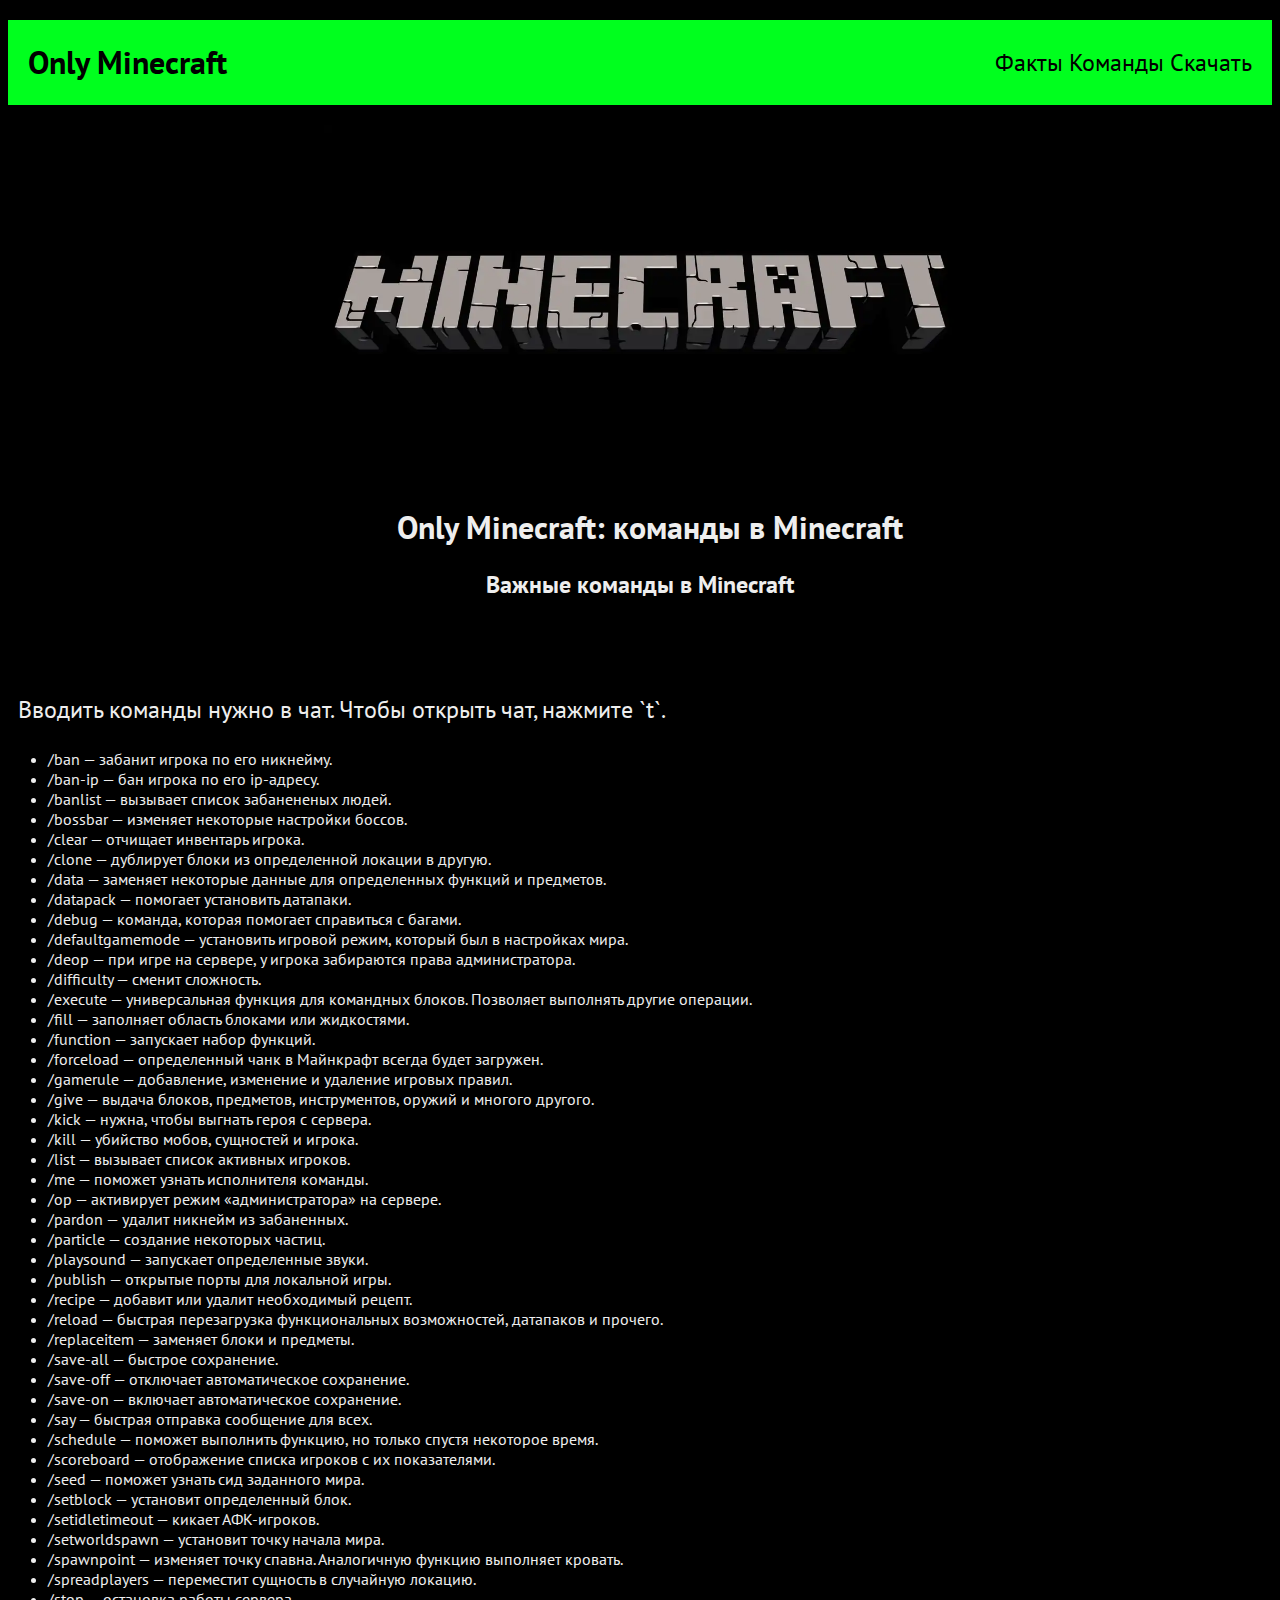
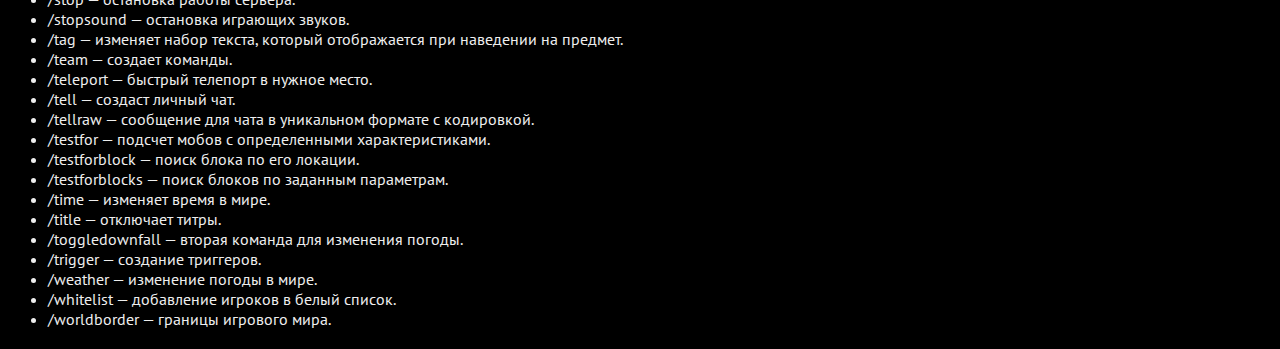
==== pages/commands.html @ 9325f2fd "Init" ====
<!DOCTYPE html>
<html>
  <head>
    <title>Only Minecraft - самое интересное про Minecraft</title>
	  <link rel="icon" href="../img/favicon.png" type="image/png">
    <link rel="stylesheet" href="../style.css">
  </head>
  <body>
    <header>
      <div class="main_header">
        <a href="../index.html">
          <h1>Only Minecraft</h1>
        </a>
        <div class="header_menu">
          <a href="evidence.html">Факты</a>
          <a href="commands.html">Команды</a>
          <a href="installing.html">Скачать</a>
        </div>
      </div>
    </header>

    <main>
      <div class="cover">
        <img src="../img/minecraft-logo.jpg" alt="Логотип Minecraft">
        <h1>Only Minecraft: команды в Minecraft</h1>
        <h2>Важные команды в Minecraft</h2>
      </div>
      <p class="info">Вводить команды нужно в чат. Чтобы открыть чат, нажмите `t`.</p>
      <div class="commands">
        <ul>
          <li>/ban — забанит игрока по его никнейму.</li>
          <li>/ban-ip — бан игрока по его ip-адресу.</li>
          <li>/banlist — вызывает список забанененых людей.</li>
          <li>/bossbar — изменяет некоторые настройки боссов.</li>
          <li>/clear — отчищает инвентарь игрока.</li>
          <li>/clone — дублирует блоки из определенной локации в другую.</li>
          <li>/data — заменяет некоторые данные для определенных функций и предметов.</li>
          <li>/datapack — помогает установить датапаки.</li>
          <li>/debug — команда, которая помогает справиться с багами.</li>
          <li>/defaultgamemode — установить игровой режим, который был в настройках мира.</li>
          <li>/deop — при игре на сервере, у игрока забираются права администратора.</li>
          <li>/difficulty — сменит сложность.</li>
          <li>/execute — универсальная функция для командных блоков. Позволяет выполнять другие операции.</li>
          <li>/fill — заполняет область блоками или жидкостями.</li>
          <li>/function — запускает набор функций.</li>
          <li>/forceload — определенный чанк в Майнкрафт всегда будет загружен.</li>
          <li>/gamerule — добавление, изменение и удаление игровых правил.</li>
          <li>/give — выдача блоков, предметов, инструментов, оружий и многого другого.</li>
          <li>/kick — нужна, чтобы выгнать героя с сервера.</li>
          <li>/kill — убийство мобов, сущностей и игрока.</li>
          <li>/list — вызывает список активных игроков.</li>
          <li>/me — поможет узнать исполнителя команды.</li>
          <li>/op — активирует режим «администратора» на сервере.</li>
          <li>/pardon — удалит никнейм из забаненных.</li>
          <li>/particle — создание некоторых частиц.</li>
          <li>/playsound — запускает определенные звуки.</li>
          <li>/publish — открытые порты для локальной игры.</li>
          <li>/recipe — добавит или удалит необходимый рецепт.</li>
          <li>/reload — быстрая перезагрузка функциональных возможностей, датапаков и прочего.</li>
          <li>/replaceitem — заменяет блоки и предметы.</li>
          <li>/save-all — быстрое сохранение.</li>
          <li>/save-off — отключает автоматическое сохранение.</li>
          <li>/save-on — включает автоматическое сохранение.</li>
          <li>/say — быстрая отправка сообщение для всех.</li>
          <li>/schedule — поможет выполнить функцию, но только спустя некоторое время.</li>
          <li>/scoreboard — отображение списка игроков с их показателями.</li>
          <li>/seed — поможет узнать сид заданного мира.</li>
          <li>/setblock — установит определенный блок.</li>
          <li>/setidletimeout — кикает АФК-игроков.</li>
          <li>/setworldspawn — установит точку начала мира.</li>
          <li>/spawnpoint — изменяет точку спавна. Аналогичную функцию выполняет кровать.</li>
          <li>/spreadplayers — переместит сущность в случайную локацию.</li>
          <li>/stop — остановка работы сервера.</li>
          <li>/stopsound — остановка играющих звуков.</li>
          <li>/tag — изменяет набор текста, который отображается при наведении на предмет.</li>
          <li>/team — создает команды.</li>
          <li>/teleport — быстрый телепорт в нужное место.</li>
          <li>/tell — создаст личный чат.</li>
          <li>/tellraw — сообщение для чата в уникальном формате с кодировкой.</li>
          <li>/testfor — подсчет мобов с определенными характеристиками.</li>
          <li>/testforblock — поиск блока по его локации.</li>
          <li>/testforblocks — поиск блоков по заданным параметрам.</li>
          <li>/time — изменяет время в мире.</li>
          <li>/title — отключает титры.</li>
          <li>/toggledownfall — вторая команда для изменения погоды.</li>
          <li>/trigger — создание триггеров.</li>
          <li>/weather — изменение погоды в мире.</li>
          <li>/whitelist — добавление игроков в белый список.</li>
          <li>/worldborder — границы игрового мира.</li>
        </ul>
      </div>
    </main>

    <footer>
    </footer>
  </body>
</html>
---- style.css ----
@import url('https://fonts.googleapis.com/css2?family=PT+Sans&display=swap');

body {
  font-family: 'PT Sans', sans-serif;
  background-color: #000000;
  color: #eeeeee;
}

main {
  margin: 20px auto;
}

a {
  text-decoration: none;
  color: #000000;
}

img {
  width: 100%;
}

.cover img {
  width: 50%;
}

p {
  font-size: 24px;
  margin-left: 10px;
}

h1 {
  margin-left: 20px;
}

.header_menu {
  font-size: 24px;
  margin: auto 20px;
}

.main_header {
  text-decoration: none;
  color: #000000;
  display: flex;
  margin: 20px auto;
  background-color: #00ff1e;
  justify-content: space-between;
}

.cover {
  padding-bottom: 50px;
  text-align: center;
}

.search_my {
  padding-bottom: 50px;
  text-align: center;
}

.direction {
  width: 100px;
  height: 200px;
}

.version_description {
  display: flex;
}

.version {
  border-style: ridge;
  border-radius: 3px;
  border-color: #eeeeee;
  margin-bottom: 20px;
}

.version_description img {
  width: 500px;
  margin-right: 20px;
}

.version_description p {
  margin-right: 20px;
}

.download h2 {
  margin-left: 40px;
  margin-bottom: 20px;
  color: #00ff1e;
}
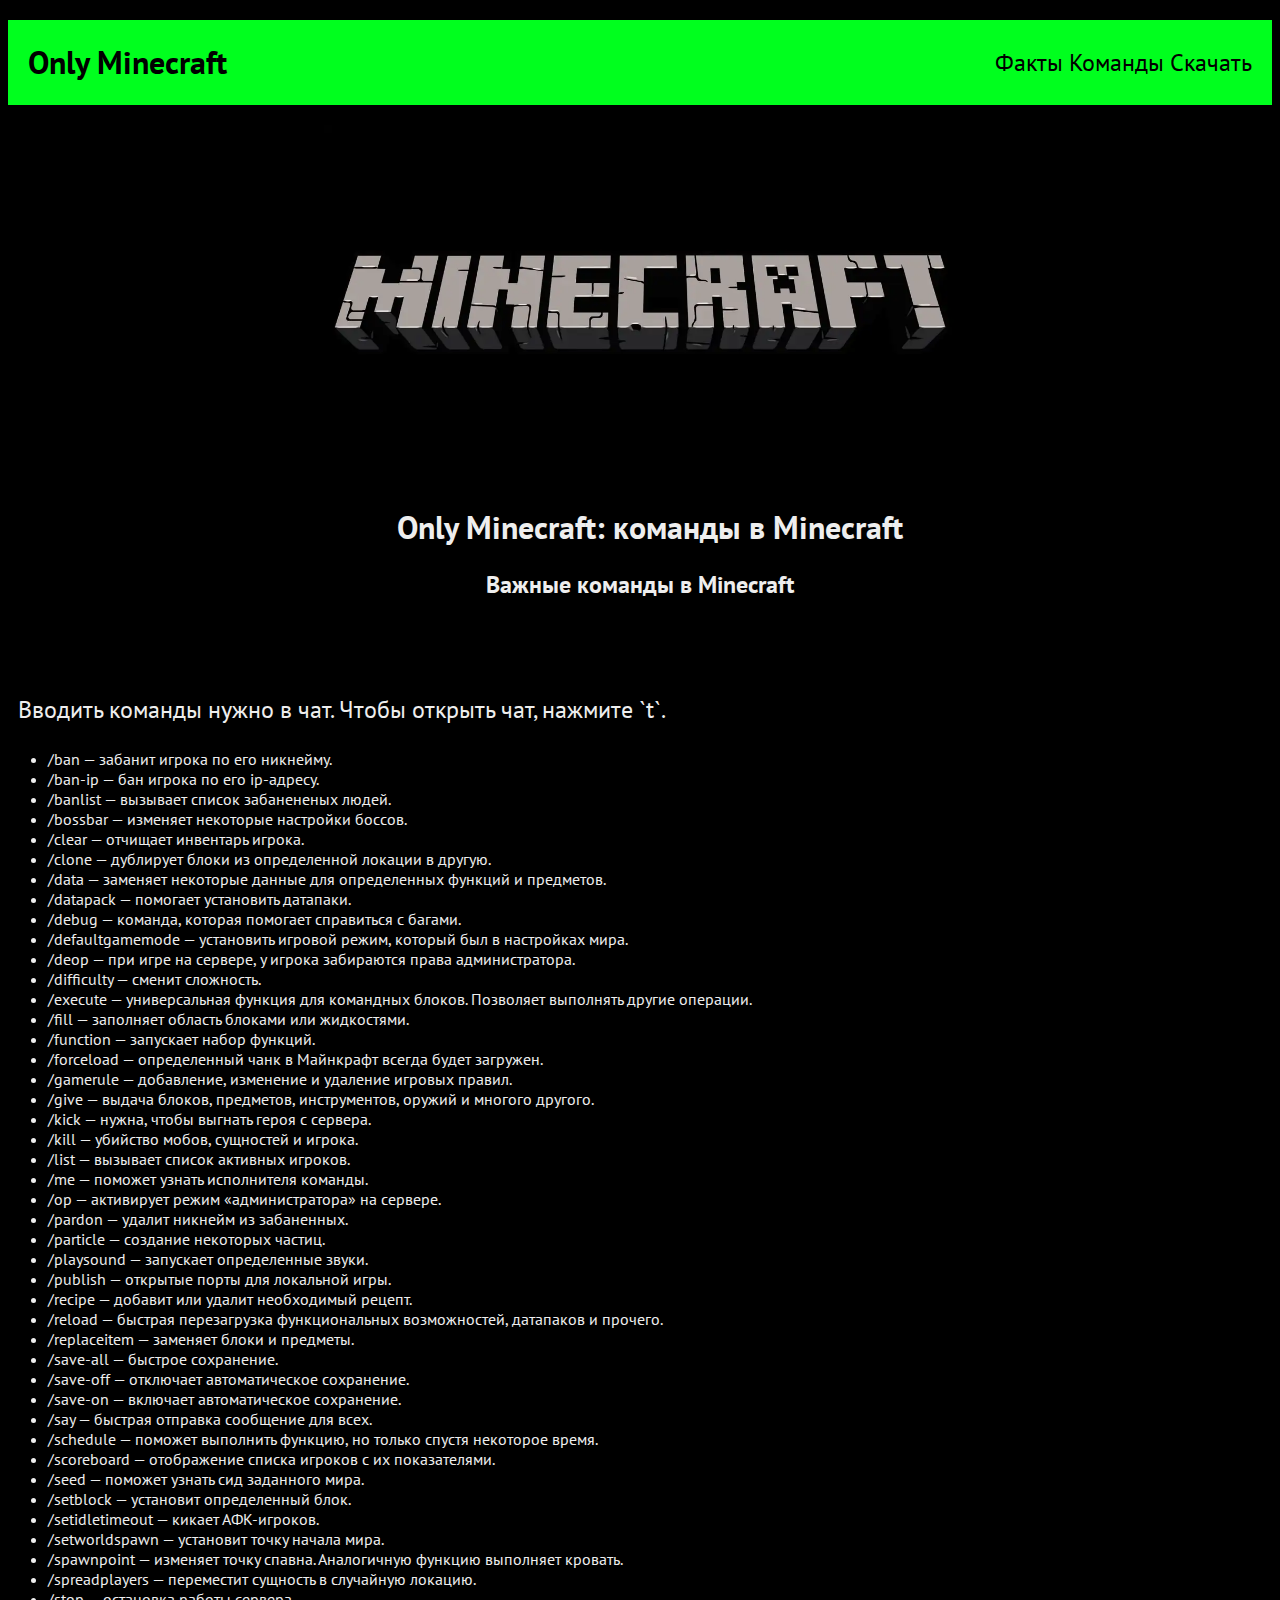
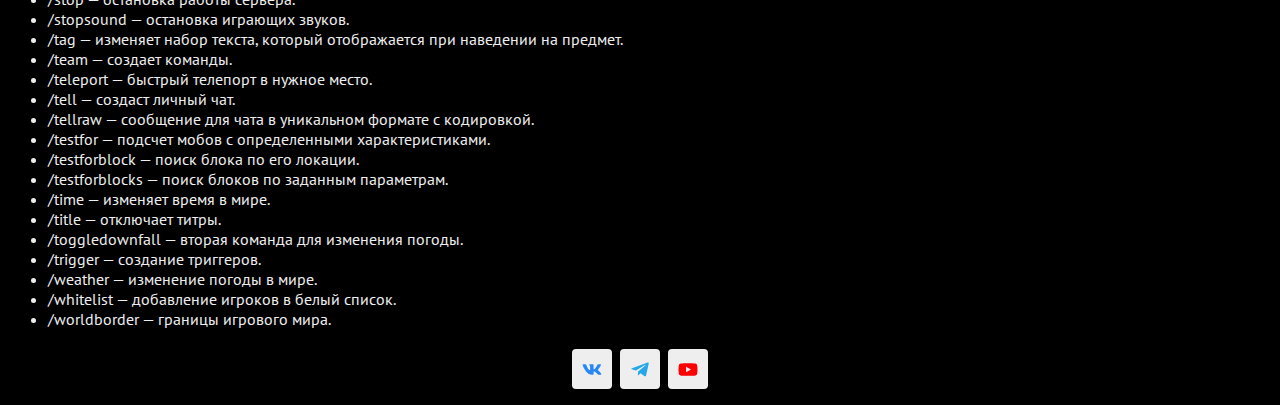
==== commit 988334e5: "Create cool scrollbar" ====
--- a/pages/commands.html
+++ b/pages/commands.html
@@ -92,6 +92,11 @@
     </main>
 
     <footer>
+      <ul class="social_icons">
+        <li><a class="social-icon-vk" href="https://vk.com/george_salt" title="ВКонтакте" target="_blank" rel="noopener"></a></li>
+        <li><a class="social-icon-telegram" href="https://t.me/george20097" title="Telegram" target="_blank" rel="noopener"></a></li>
+        <li><a class="social-icon-youtube" href="https://www.youtube.com/channel/UCwKOJwwsnmZeo5xSLgx5HgA" title="Youtube" target="_blank" rel="noopener"></a></li>
+      </ul>
     </footer>
   </body>
 </html>--- a/style.css
+++ b/style.css
@@ -1,9 +1,27 @@
 @import url('https://fonts.googleapis.com/css2?family=PT+Sans&display=swap');
+@import url('https://maxcdn.bootstrapcdn.com/font-awesome/4.7.0/css/font-awesome.min.css');
 
 body {
   font-family: 'PT Sans', sans-serif;
   background-color: #000000;
   color: #eeeeee;
+  scrollbar-width: thin;
+  scrollbar-color: #eeeeee #000000;
+}
+
+body::-webkit-scrollbar {
+  height: 12px;
+  width: 12px;
+}
+
+body::-webkit-scrollbar-track {
+  background: #000000;
+}
+
+body::-webkit-scrollbar-thumb {
+  background-color: #eeeeee;
+  border-radius: 5px;
+  border: 3px solid #000000;
 }
 
 main {
@@ -86,3 +104,66 @@
   margin-bottom: 20px;
   color: #00ff1e;
 }
+
+.social_icons {
+  display: flex;
+  justify-content: center;
+  list-style: none;
+  margin-top: 0.25rem;
+  margin-bottom: 1rem;
+  padding-left: 0;
+}
+
+.social_icons li {
+  margin-left: 0.25rem;
+  margin-right: 0.25rem;
+}
+
+.social_icons a {
+  position: relative;
+  background-color: #eeeeee;
+  display: block;
+  -webkit-user-select: none;
+  -moz-user-select: none;
+  -ms-user-select: none;
+  user-select: none;
+  transition: background-color .3s ease-in-out;
+  width: 2.5rem;
+  height: 2.5rem;
+  border-radius: .25rem;
+}
+
+.social_icons a:hover {
+  background-color: #e0e0e0;
+}
+
+.social_icons a::before {
+  content: "";
+  position: absolute;
+  width: 1.2rem;
+  height: 1.2rem;
+  left: .65rem;
+  top: .65rem;
+  background: transparent no-repeat center center;
+  background-size: 100% 100%;
+}
+
+.social_icons .social-icon-twitter::before {
+  background-image: url("data:image/svg+xml,%3Csvg xmlns='http://www.w3.org/2000/svg' viewBox='0 0 512 512'%3E%3Cpath fill='%231da1f2' d='M459.37 151.716c.325 4.548.325 9.097.325 13.645 0 138.72-105.583 298.558-298.558 298.558-59.452 0-114.68-17.219-161.137-47.106 8.447.974 16.568 1.299 25.34 1.299 49.055 0 94.213-16.568 130.274-44.832-46.132-.975-84.792-31.188-98.112-72.772 6.498.974 12.995 1.624 19.818 1.624 9.421 0 18.843-1.3 27.614-3.573-48.081-9.747-84.143-51.98-84.143-102.985v-1.299c13.969 7.797 30.214 12.67 47.431 13.319-28.264-18.843-46.781-51.005-46.781-87.391 0-19.492 5.197-37.36 14.294-52.954 51.655 63.675 129.3 105.258 216.365 109.807-1.624-7.797-2.599-15.918-2.599-24.04 0-57.828 46.782-104.934 104.934-104.934 30.213 0 57.502 12.67 76.67 33.137 23.715-4.548 46.456-13.32 66.599-25.34-7.798 24.366-24.366 44.833-46.132 57.827 21.117-2.273 41.584-8.122 60.426-16.243-14.292 20.791-32.161 39.308-52.628 54.253z'/%3E%3C/svg%3E");
+}
+
+.social_icons .social-icon-fb::before {
+  background-image: url("data:image/svg+xml,%3Csvg xmlns='http://www.w3.org/2000/svg' viewBox='0 0 320 512'%3E%3Cpath fill='%234267B2' d='M279.14 288l14.22-92.66h-88.91v-60.13c0-25.35 12.42-50.06 52.24-50.06h40.42V6.26S260.43 0 225.36 0c-73.22 0-121.08 44.38-121.08 124.72v70.62H22.89V288h81.39v224h100.17V288z'/%3E%3C/svg%3E");
+}
+
+.social_icons .social-icon-vk::before {
+  background-image: url("data:image/svg+xml,%3Csvg xmlns='http://www.w3.org/2000/svg' viewBox='0 0 576 512'%3E%3Cpath fill='%232787f5' d='M545 117.7c3.7-12.5 0-21.7-17.8-21.7h-58.9c-15 0-21.9 7.9-25.6 16.7 0 0-30 73.1-72.4 120.5-13.7 13.7-20 18.1-27.5 18.1-3.7 0-9.4-4.4-9.4-16.9V117.7c0-15-4.2-21.7-16.6-21.7h-92.6c-9.4 0-15 7-15 13.5 0 14.2 21.2 17.5 23.4 57.5v86.8c0 19-3.4 22.5-10.9 22.5-20 0-68.6-73.4-97.4-157.4-5.8-16.3-11.5-22.9-26.6-22.9H38.8c-16.8 0-20.2 7.9-20.2 16.7 0 15.6 20 93.1 93.1 195.5C160.4 378.1 229 416 291.4 416c37.5 0 42.1-8.4 42.1-22.9 0-66.8-3.4-73.1 15.4-73.1 8.7 0 23.7 4.4 58.7 38.1 40 40 46.6 57.9 69 57.9h58.9c16.8 0 25.3-8.4 20.4-25-11.2-34.9-86.9-106.7-90.3-111.5-8.7-11.2-6.2-16.2 0-26.2.1-.1 72-101.3 79.4-135.6z'/%3E%3C/svg%3E");
+}
+
+.social_icons .social-icon-telegram::before {
+  background-image: url("data:image/svg+xml,%3Csvg xmlns='http://www.w3.org/2000/svg' viewBox='0 0 448 512'%3E%3Cpath fill='%2327a7e7' d='M446.7 98.6l-67.6 318.8c-5.1 22.5-18.4 28.1-37.3 17.5l-103-75.9-49.7 47.8c-5.5 5.5-10.1 10.1-20.7 10.1l7.4-104.9 190.9-172.5c8.3-7.4-1.8-11.5-12.9-4.1L117.8 284 16.2 252.2c-22.1-6.9-22.5-22.1 4.6-32.7L418.2 66.4c18.4-6.9 34.5 4.1 28.5 32.2z'/%3E%3C/svg%3E");
+}
+
+.social_icons .social-icon-youtube::before {
+  background-image: url("data:image/svg+xml,%3Csvg xmlns='http://www.w3.org/2000/svg' viewBox='0 0 576 512'%3E%3Cpath fill='%23ff0000' d='M549.655 124.083c-6.281-23.65-24.787-42.276-48.284-48.597C458.781 64 288 64 288 64S117.22 64 74.629 75.486c-23.497 6.322-42.003 24.947-48.284 48.597-11.412 42.867-11.412 132.305-11.412 132.305s0 89.438 11.412 132.305c6.281 23.65 24.787 41.5 48.284 47.821C117.22 448 288 448 288 448s170.78 0 213.371-11.486c23.497-6.321 42.003-24.171 48.284-47.821 11.412-42.867 11.412-132.305 11.412-132.305s0-89.438-11.412-132.305zm-317.51 213.508V175.185l142.739 81.205-142.739 81.201z'/%3E%3C/svg%3E");
+}